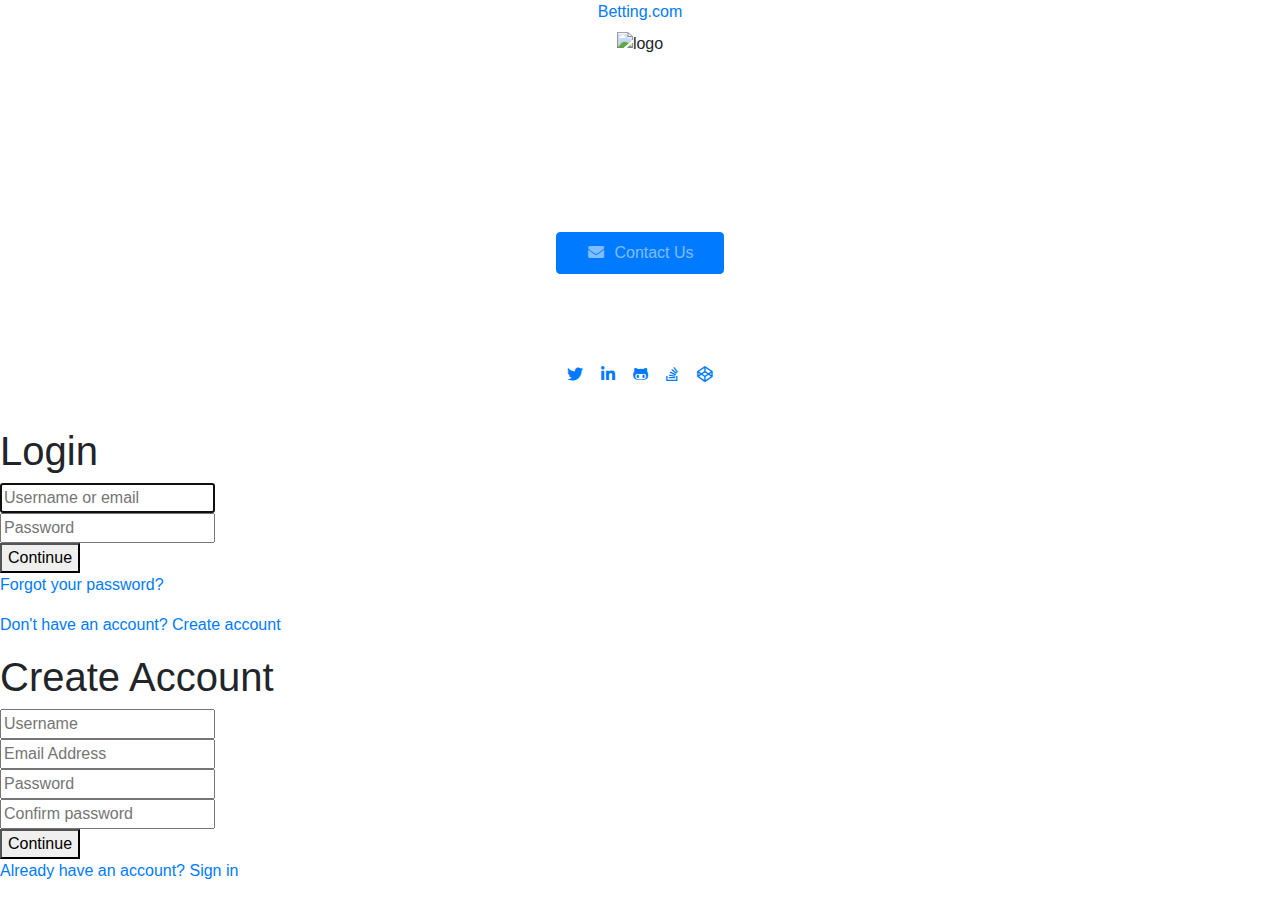
==== login.html @ e4be3099 "Add files via upload" ====
<!DOCTYPE html>
<html lang="en"> 
<head>
    <title>Betting Website</title>
    <!-- Meta -->
    <meta charset="utf-8">
    <meta http-equiv="X-UA-Compatible" content="IE=edge">
    <meta name="viewport" content="width=device-width, initial-scale=1.0">
    <meta name="description" content="Betting Website">
    <meta name="author" content="https://www.youtube.com/premierleague">    
    <link rel="shortcut icon" href="images/soccer_ball.jpg"> 
    
    <!-- FontAwesome CSS-->
	<link rel="stylesheet" href="https://cdnjs.cloudflare.com/ajax/libs/font-awesome/5.13.0/css/all.min.css">
	<!-- Bootstrap CSS-->
	<link rel="stylesheet" href="https://stackpath.bootstrapcdn.com/bootstrap/4.4.1/css/bootstrap.min.css" integrity="sha384-Vkoo8x4CGsO3+Hhxv8T/Q5PaXtkKtu6ug5TOeNV6gBiFeWPGFN9MuhOf23Q9Ifjh" crossorigin="anonymous">  
	<!-- Theme CSS -->
	<link rel="stylesheet" href="css/style.css">

</head> 

<body id="login_body">
    
    <header class="header text-center">	    
	    <a class="site-title pt-lg-4 mb-0" href="index.html">Betting.com</a>
        
	    <nav class="navbar navbar-expand-lg navbar-dark" >
           
			<button class="navbar-toggler" type="button" data-toggle="collapse" data-target="#navigation" aria-controls="navigation" aria-expanded="false" aria-label="Toggle navigation">
			<span class="navbar-toggler-icon"></span>
			</button>

			<div id="navigation" class="collapse navbar-collapse flex-column" >
				<img class="mb-3 mx-auto logo" src="images/soccer_ball.jpg" alt="logo" >			
				
				<ul class="navbar-nav flex-column text-sm-center text-md-left">
					<li class="nav-item">
					    <a class="nav-link" href="index.html"><i class="fas fa-home fa-fw mr-2"></i>Betting Home <span class="sr-only">(current)</span></a>
					</li>
					<li class="nav-item">
					    <a class="nav-link" href="post.html"><i class="fas fa-file-alt fa-fw mr-2"></i>Betting games</a>
					</li>
					<li class="nav-item active">
					    <a class="nav-link" href="page.html"><i class="fas fa-file-image fa-fw mr-2"></i>Purchase history</a>
					</li>
					<li class="nav-item">
					    <a class="nav-link" href="archive.html"><i class="fas fa-archive fa-fw mr-2"></i>About us</a>
					</li>
					<li class="nav-item">
					    <a class="nav-link btn btn-primary" href="contact.html"><i class="fas fa-envelope fa-fw mr-2"></i>Contact Us</a>
					</li>
                    <li class="nav-item" id="login_page">
                        <a class="nav-link" id="login-page" href="login.html"><i class = "fas fa-envelope fa-fw mr-2"></i>Log In or Sign Up</a>
                    </li>
				</ul>
				<hr>
				<ul class="social-list list-inline py-3 mx-auto">
					<li class="list-inline-item"><a href="#"><i class="fab fa-twitter fa-fw"></i></a></li>
					<li class="list-inline-item"><a href="#"><i class="fab fa-linkedin-in fa-fw"></i></a></li>
					<li class="list-inline-item"><a href="#"><i class="fab fa-github-alt fa-fw"></i></a></li>
					<li class="list-inline-item"><a href="#"><i class="fab fa-stack-overflow fa-fw"></i></a></li>
					<li class="list-inline-item"><a href="#"><i class="fab fa-codepen fa-fw"></i></a></li>
				</ul>

			</div>
		</nav>
    </header>

    <div class="login_container">
        <form class="form" id="login">
            <h1 class="form__title">Login</h1>
            <div class="form__message form__message--error"></div>
            <div class="form__input-group">
                <input type="text" class="form__input" autofocus placeholder="Username or email">
                <div class="form__input-error-message"></div>
            </div>
            <div class="form__input-group">
                <input type="password" class="form__input" autofocus placeholder="Password">
                <div class="form__input-error-message"></div>
            </div>
            <button class="form__button" type="submit">Continue</button>
            <p class="form__text">
                <a href="#" class="form__link" id="forgot">Forgot your password?</a>
            </p>
            <p class="form__text">
                <a class="form__link" href="signup.html" id="linkCreateAccount">Don't have an account? Create account</a>
            </p>
        </form>
        <form class="form form--hidden" id="createAccount">
            <h1 class="form__title">Create Account</h1>
            <div class="form__message form__message--error"></div>
            <div class="form__input-group">
                <input type="text" id="signupUsername" class="form__input" autofocus placeholder="Username">
                <div class="form__input-error-message"></div>
            </div>
            <div class="form__input-group">
                <input type="text" class="form__input" autofocus placeholder="Email Address">
                <div class="form__input-error-message"></div>
            </div>
            <div class="form__input-group">
                <input type="password" class="form__input" autofocus placeholder="Password">
                <div class="form__input-error-message"></div>
            </div>
            <div class="form__input-group">
                <input type="password" class="form__input" autofocus placeholder="Confirm password">
                <div class="form__input-error-message"></div>
            </div>
            <button class="form__button" type="submit">Continue</button>
            <p class="form__text">
                <a class="form__link" href="login.html" id="linkLogin">Already have an account? Sign in</a>
            </p>
        </form>
    </div>
    
    <!--<div class="main-wrapper">
	    <header class="page-title theme-bg-light text-center gradient py-5">
			<h1 class="heading">Purchase History</h1>
		</header>
		<section class="theme-bg-dark py-5 text-center text-light">
			    <form class="signup-form form-inline justify-content-center pt-3">
                    <div class="form-group">
                        <label class="sr-only" for="semail">Your email</label>
                        <input type="email" id="semail" name="semail1" class="form-control mr-md-1 semail" placeholder="Enter email">
                    </div>
                    <button type="submit" class="btn btn-primary">Subscribe</button>
                </form>
	    </section>
	    <article class="about-section content px-3 py-5 p-md-5">
		    <div class="container">			    
			    <p>Lorem ipsum dolor sit amet, consectetuer adipiscing elit. Aenean commodo ligula eget dolor. Aenean massa. Cum sociis natoque penatibus et magnis dis parturient montes, nascetur ridiculus mus. Donec quam felis, ultricies nec, pellentesque eu, pretium quis, sem. Nulla consequat massa quis enim. Donec pede justo, fringilla vel, aliquet nec, vulputate eget, arcu. In enim justo, rhoncus ut, imperdiet a, venenatis vitae, justo. Nullam dictum felis eu pede mollis pretium. Integer tincidunt. Cras dapibus. Vivamus elementum semper nisi. Aenean vulputate eleifend tellus. </p>
			    <figure><img class="img-fluid" src="images/about-me.jpg" alt="image"></figure>
			    <h5 class="mt-5">About The Blog</h5>
			    <p>Vivamus elementum semper nisi. Aenean vulputate eleifend tellus. Aenean leo ligula, porttitor eu, consequat vitae, eleifend ac, enim. Aliquam lorem ante, dapibus in, viverra quis, feugiat a, tellus. Phasellus viverra nulla ut metus varius laoreet. Quisque rutrum. Aenean imperdiet. Etiam ultricies nisi vel augue. Curabitur ullamcorper ultricies nisi. Nam eget dui. Etiam rhoncus. Maecenas tempus, tellus eget condimentum rhoncus, sem quam semper libero, sit amet adipiscing sem neque sed ipsum. Nam quam nunc, blandit vel, luctus pulvinar, hendrerit id, lorem. Maecenas nec odio et ante tincidunt tempus. Donec vitae sapien ut libero venenatis faucibus. Nullam quis ante. Etiam sit amet orci eget eros faucibus tincidunt. Duis leo. Sed fringilla mauris sit amet nibh. Donec sodales sagittis magna. Sed consequat, leo eget bibendum sodales, augue velit cursus nunc, quis gravida magna mi a libero. Fusce vulputate eleifend sapien. Vestibulum purus quam, scelerisque ut, mollis sed, nonummy id, metus.</p>
			    <h5 class="mt-5">My Skills and Experiences</h5>
			    <p>Vivamus elementum semper nisi. Aenean vulputate eleifend tellus. Aenean leo ligula, porttitor eu, consequat vitae, eleifend ac, enim. Aliquam lorem ante, dapibus in, viverra quis, feugiat a, tellus. Phasellus viverra nulla ut metus varius laoreet. Quisque rutrum. Aenean imperdiet. Etiam ultricies nisi vel augue. Curabitur ullamcorper ultricies nisi.</p>
			    <h5 class="mt-5">Side Projects</h5>
			    <p>Vivamus elementum semper nisi. Aenean vulputate eleifend tellus. Aenean leo ligula, porttitor eu, consequat vitae, eleifend ac, enim. Aliquam lorem ante, dapibus in, viverra quis, feugiat a, tellus. Phasellus viverra nulla ut metus varius laoreet. Quisque rutrum. Aenean imperdiet. Etiam ultricies nisi vel augue. Curabitur ullamcorper ultricies nisi.</p>
			    
		    </div>
	    </article>
	    
	    
	    
	    <footer class="footer text-center py-2 theme-bg-dark">
		   
            <p class="copyright"><a href="https://www.youtube.com/premierleague">FollowLeague</a></p>
		   
	    </footer>
    
    </div><!--//main-wrapper-->
    
    
    <!-- Bootstrap Javascript -->          
	<script src="https://code.jquery.com/jquery-3.4.1.slim.min.js" integrity="sha384-J6qa4849blE2+poT4WnyKhv5vZF5SrPo0iEjwBvKU7imGFAV0wwj1yYfoRSJoZ+n" crossorigin="anonymous"></script>
	<script src="https://cdn.jsdelivr.net/npm/popper.js@1.16.0/dist/umd/popper.min.js" integrity="sha384-Q6E9RHvbIyZFJoft+2mJbHaEWldlvI9IOYy5n3zV9zzTtmI3UksdQRVvoxMfooAo" crossorigin="anonymous"></script>
	<script src="https://stackpath.bootstrapcdn.com/bootstrap/4.4.1/js/bootstrap.min.js" integrity="sha384-wfSDF2E50Y2D1uUdj0O3uMBJnjuUD4Ih7YwaYd1iqfktj0Uod8GCExl3Og8ifwB6" crossorigin="anonymous"></script>
	<script src="js/main.js"></script>

</body>
</html>
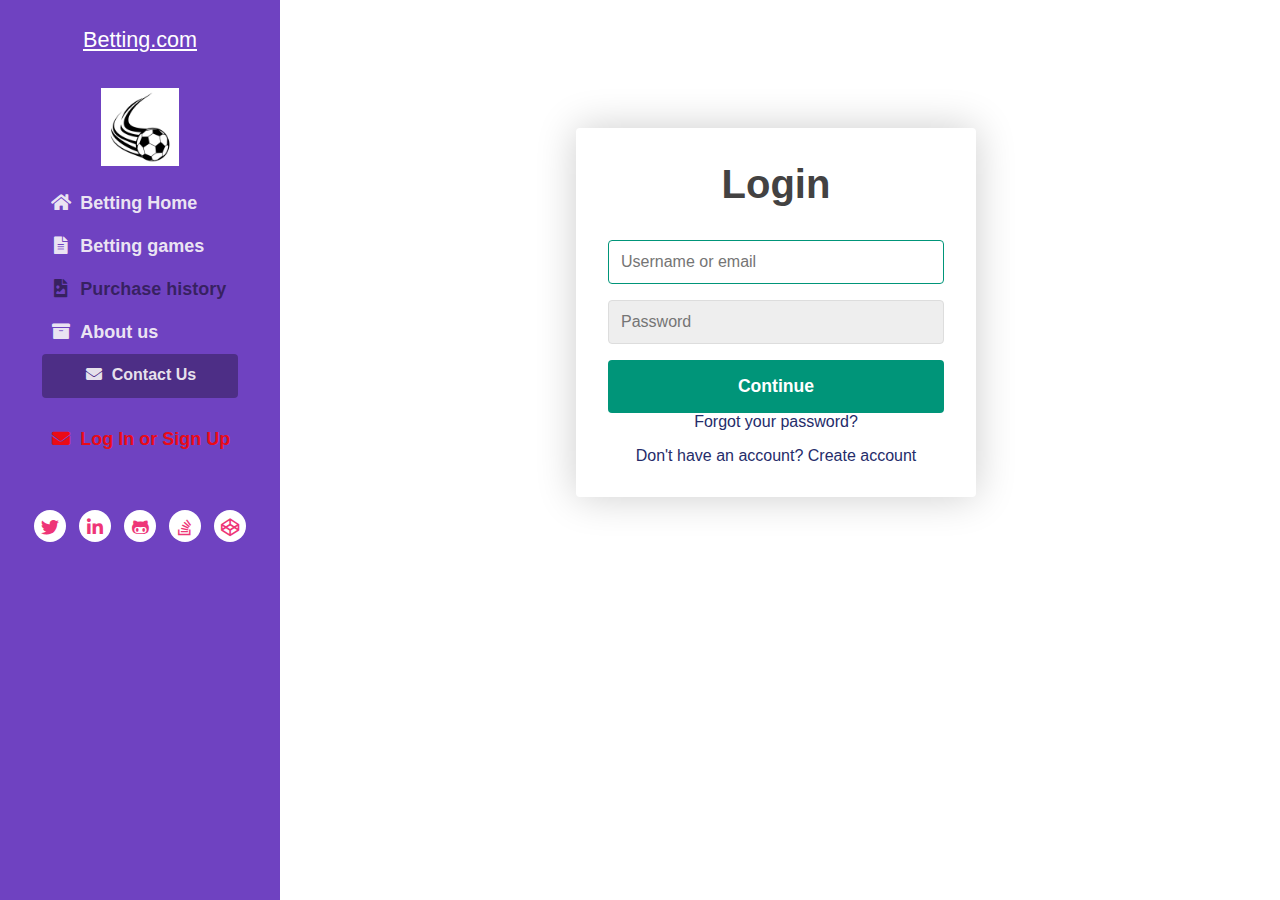
==== commit f2605155: "Add files via upload" ====
--- a/login.html
+++ b/login.html
@@ -71,14 +71,14 @@
             <h1 class="form__title">Login</h1>
             <div class="form__message form__message--error"></div>
             <div class="form__input-group">
-                <input type="text" class="form__input" autofocus placeholder="Username or email">
+                <input type="text" class="form__input" autofocus placeholder="Username or email" id="login_username">
                 <div class="form__input-error-message"></div>
             </div>
             <div class="form__input-group">
-                <input type="password" class="form__input" autofocus placeholder="Password">
+                <input type="password" class="form__input" autofocus placeholder="Password" id="login_pwd">
                 <div class="form__input-error-message"></div>
             </div>
-            <button class="form__button" type="submit">Continue</button>
+            <button class="form__button" id="login_button" type="submit" onclick="login()">Continue</button>
             <p class="form__text">
                 <a href="#" class="form__link" id="forgot">Forgot your password?</a>
             </p>
@@ -90,22 +90,22 @@
             <h1 class="form__title">Create Account</h1>
             <div class="form__message form__message--error"></div>
             <div class="form__input-group">
-                <input type="text" id="signupUsername" class="form__input" autofocus placeholder="Username">
+                <input type="text" class="form__input" autofocus placeholder="Username" id="signup_username">
                 <div class="form__input-error-message"></div>
             </div>
             <div class="form__input-group">
-                <input type="text" class="form__input" autofocus placeholder="Email Address">
+                <input type="text" class="form__input" autofocus placeholder="Email Address" id="signup_email">
                 <div class="form__input-error-message"></div>
             </div>
             <div class="form__input-group">
-                <input type="password" class="form__input" autofocus placeholder="Password">
+                <input type="password" class="form__input" autofocus placeholder="Password" id="signup_pwd">
                 <div class="form__input-error-message"></div>
             </div>
             <div class="form__input-group">
-                <input type="password" class="form__input" autofocus placeholder="Confirm password">
+                <input type="password" class="form__input" autofocus placeholder="Confirm password" id="rpt_pwd">
                 <div class="form__input-error-message"></div>
             </div>
-            <button class="form__button" type="submit">Continue</button>
+            <button class="form__button" id="signup_button" type="submit" onclick="signup()">Continue</button>
             <p class="form__text">
                 <a class="form__link" href="login.html" id="linkLogin">Already have an account? Sign in</a>
             </p>
--- a/css/style.css
+++ b/css/style.css
@@ -0,0 +1,977 @@
+:root {
+    --blue: #007bff;
+    --indigo: #6610f2;
+    --purple: #6f42c1;
+    --pink: #ee3577;
+    --red: #dc3545;
+    --orange: #f68e62;
+    --yellow: #ffc107;
+    --green: #28a745;
+    --teal: #20c997;
+    --cyan: #17a2b8;
+    --white: #fff;
+    --gray: #767575;
+    --gray-dark: #434242;
+    --primary: #6f42c1;
+    --secondary: #4f4f4f;
+    --success: #28a745;
+    --info: #17a2b8;
+    --warning: #ffc107;
+    --danger: #dc3545;
+    --light: #c2c2c2;
+    --lightgray: #eeeeee;
+    --dark: #434242;
+    --breakpoint-xs: 0;
+    --breakpoint-sm: 576px;
+    --breakpoint-md: 768px;
+    --breakpoint-lg: 992px;
+    --breakpoint-xl: 1200px;
+    --font-family-sans-serif: -apple-system, BlinkMacSystemFont, "Segoe UI", Roboto, "Helvetica Neue", Arial, "Noto Sans", sans-serif, "Apple Color Emoji", "Segoe UI Emoji", "Segoe UI Symbol", "Noto Color Emoji";
+    --font-family-monospace: SFMono-Regular, Menlo, Monaco, Consolas, "Liberation Mono", "Courier New", monospace;
+    /* Font Sizes */
+    --font-normal: 1em;
+    --font-small: 0.8125rem;
+    /* Sidebar */
+    --sidebar-width: 280px;
+    --content-max-width: 860px;
+}
+
+*,
+*::before,
+*::after {
+    box-sizing: border-box
+}
+
+html {
+    line-height: 1.15;
+}
+body {
+    color: var(--secondary);
+    overflow-x: hidden
+}
+a{
+    color: var(--pink);
+}
+h1,
+h2,
+h3,
+h4,
+h5,
+h6 {
+    color: var(--gray-dark);
+    font-weight: bold
+}
+
+.btn {
+    font-weight: bold;
+    padding: .375rem 1rem;
+    height: 2.75rem;
+    transition: all 0.4s ease-in-out
+}
+
+
+.btn:focus,
+.btn.focus {
+    box-shadow: none !important
+}
+
+.btn-primary {
+    color: #fff
+}
+
+.form-control {
+    padding-top: 0.875rem;
+    padding-bottom: 0.875rem;
+    height: 2.75rem;
+    border-color: var(--light)
+}
+
+.theme-bg-light {
+    background: var(--light) !important
+}
+
+.theme-bg-dark {
+    background: var(--dark) !important
+}
+
+.header {
+    position: fixed;
+    left: 0;
+    top: 0;
+    height: 100vh;
+    width: var(--sidebar-width);
+    background: var(--primary);
+    color: #fff
+}
+.header .site-title {
+    color:var(--white);
+    font-size:1.2em;
+    display:block;
+}
+
+.header .btn-primary {
+    background: rgba(0, 0, 0, 0.3);
+    border-color: transparent;
+    font-size: 1rem;
+    padding-top: 0.5rem
+}
+
+.header .btn-primary:hover {
+    background: rgba(0, 0, 0, 0.4);
+    border-color: transparent
+}
+
+.header .navbar {
+    padding: 2rem 1rem
+}
+
+.header .navbar-dark .navbar-toggler {
+    border: none;
+    padding: .25rem .6rem
+}
+
+.header .navbar-dark .navbar-toggler:hover {
+    -webkit-opacity: 1;
+    -moz-opacity: 1;
+    opacity: 1
+}
+
+.header .navbar-dark .navbar-toggler-icon {
+    background-image: url("data:image/svg+xml;charset=utf8,%3Csvg viewBox='0 0 32 32' xmlns='http://www.w3.org/2000/svg'%3E%3Cpath stroke='rgba(256,256,256, 1)' stroke-width='3' stroke-linecap='round' stroke-miterlimit='10' d='M4 8h24M4 16h24M4 24h24'/%3E%3C/svg%3E");
+}
+
+.header .nav-item {
+    font-weight: bold
+}
+
+.header .nav-item.active .nav-link {
+    color: rgba(0, 0, 0, 0.5)
+}
+
+.header .nav-item.active .nav-link:hover {
+    text-decoration: none
+}
+
+.header .nav-item .nav-link {
+    color: rgba(252, 250, 250, 0.9)
+}
+
+.header .nav-item .nav-link:hover {
+    text-decoration: underline;
+    color: rgba(0, 0, 0, 0.6)
+}
+.logo{
+    width:78px;
+}
+.social-list a {
+    width: 32px;
+    height: 32px;
+    padding-top: 5px;
+    display: inline-block;
+    text-align: center;
+    border-radius: 50%;
+    transition: all 0.2s ease-in-out;
+    background-color: #fff
+}
+
+.social-list a:hover {
+    color: var(--secondary);
+    background-color: rgba(255, 255, 255, 0.8)
+}
+
+.main-wrapper {
+    margin-left: var(--sidebar-width);
+    background: #fff;
+}
+
+.main-wrapper .container {
+    max-width: var(--content-max-width);
+}
+.page-title {
+    position:sticky;
+    top:0;
+    z-index:9999;
+    transition:all .2s;
+}
+.sticky{
+    padding:1em 0 !important;
+}
+.page-title .heading {
+    font-size: 2rem;
+    font-weight: bold;
+    color:white;
+}
+
+.footer {
+    color: rgba(255, 255, 255, 0.7)
+}
+
+.footer a {
+    color: #fff
+}
+.gradient{
+    background: rgb(43,43,43);
+    background: linear-gradient(151deg, var(--orange) 0%, var(--pink) 35%,var(--primary) 100%) !important;
+}
+.content .post .title {
+    font-size: 1.275rem
+}
+
+.content .post .title a {
+    color: var(--gray-dark)
+}
+
+.content .post .title a:hover {
+    color: var(--gray-dark)
+}
+
+.content .post .post-thumb {
+    max-width: 160px;
+    border-radius: 2px
+}
+
+.content .post .intro {
+    font-size: 0.875rem
+}
+
+.content .post .more-link {
+    font-size: var(--font-small);
+}
+
+.meta {
+    color: #8f8f8f;
+    font-size: var(--font-small);
+}
+
+.meta span {
+    display: inline-block;
+    margin-right:.25em;
+}
+
+.meta span a {
+    color: #8f8f8f
+}
+.meta span.tag {
+    background-color: var(--lightgray);
+    padding:0 .5em;
+    border-radius:5px;
+}
+.meta span a:hover {
+    color: var(--secondary)
+}
+
+
+
+.meta span:last-child:after {
+    display: none
+}
+
+.blog-nav .nav-link {
+    background: var(--primary);
+    color: #fff;
+    font-size: 1rem;
+    padding: 1rem;
+    font-weight: bold;
+    position: relative
+}
+
+.blog-nav .nav-link:hover {
+    background: var(--secondary);
+}
+
+.blog-nav .nav-link-prev {
+    border-right: 1px solid var(--secondary);
+}
+
+.blog-nav .arrow-prev {
+    position: absolute;
+    left: 1rem;
+    top: 1.25rem;
+    color: #fff
+}
+
+.blog-nav .arrow-next {
+    position: absolute;
+    right: 1rem;
+    top: 1.25rem;
+    color: #fff
+}
+
+.content .title {
+    font-weight: bold;
+    font-size: 2rem
+}
+
+.content .content-body p,
+.content .content-body li {
+    font-size: 1.125rem;
+    line-height: 1.6
+}
+
+.content .content-body h1 {
+    font-size: 2.125rem
+}
+
+.content .content-body h2 {
+    font-size: 2rem
+}
+
+.content .content-body h3 {
+    font-size: 1.75rem
+}
+
+.content .content-body h4 {
+    font-size: 1.5rem
+}
+
+.content .content-body h5 {
+    font-size: 1.25rem
+}
+
+.content .content-body h6 {
+    font-size: 1.125rem
+}
+
+.content .image-caption {
+    color: #8f8f8f;
+    font-size: 0.875rem
+}
+
+.content .image-caption a {
+    color: #8f8f8f;
+    text-decoration: underline
+}
+
+.content .image-caption a:hover {
+    color: var(--secondary)
+}
+
+.content .blockquote {
+    font-family: Georgia, "Times New Roman", Times, serif;
+    border-left: 2px solid var(--gray-dark);
+    font-size: 1.5rem
+}
+
+.content .blockquote p {
+    font-size: 1.5rem
+}
+
+@media (prefers-reduced-motion: reduce) {
+    .social-list a {
+        transition: none
+    }
+    .btn {
+        transition: none
+    }
+}
+
+@media (min-width: 768px) {
+   
+    
+}
+
+@media (max-width: 991.98px) {
+    .page-title {
+        position:static;
+    }
+    .header {
+        position: sticky;
+        width: inherit;
+        height: auto
+    }
+
+    .header .site-title {
+        width: 100%;
+        position: absolute;
+        left: 0;
+        top: 1.2rem;
+        color:var(--white);
+        font-size:1.5em;
+        display:block;
+    }
+
+    .header .btn-primary {
+        width: 100%
+    }
+
+    .header .navbar {
+        padding: 1rem
+    }
+
+    .main-wrapper {
+        margin-left: 0
+    }
+}
+
+@media (max-width: 767.98px) {
+    
+}
+
+
+
+/* -------------------------------------------------------------------------- */
+/*	12. Comments
+/* -------------------------------------------------------------------------- */
+
+
+/* Comment Headers ----------------------------- */
+
+.comments-wrapper {
+	margin-top: 3rem;
+}
+
+.comment-reply-title {
+	margin: 0 0 4rem 0;
+	text-align: center;
+}
+
+
+/* Comment Item ----------------------------- */
+
+/* COMMENT HEADER */
+
+.comments .comment,
+.comments .pingback,
+.comments .trackback,
+.comments .review {
+	padding-top: 3.5rem;
+}
+
+div.comment:first-of-type {
+	margin-top: 3.5rem;
+	padding-top: 0;
+}
+
+.comments .comments-header + div {
+	margin-top: 0;
+	padding-top: 0;
+}
+
+.comment-body {
+	position: relative;
+}
+
+.comment .comment {
+	padding-left: 5%;
+}
+
+.comment-meta {
+	line-height: 1.1;
+	margin-bottom: 0;
+	min-height: 5rem;
+	padding-left: 5rem;
+	position: relative;
+}
+
+.hide-avatars .comment-meta {
+	min-height: 0;
+	padding-left: 0;
+}
+
+.comment-meta a {
+	color: inherit;
+}
+
+.comment-author {
+	font-size: 1.8rem;
+	font-weight: 700;
+	letter-spacing: -0.027777778em;
+}
+
+.comment-author a {
+	text-decoration: underline;
+}
+
+.comment-author a:hover,
+.comment-author a:focus {
+	text-decoration: none;
+}
+
+.comment-meta .avatar {
+	height: 4rem;
+	position: absolute;
+	left: 0;
+	top: 0;
+	width: 4rem;
+}
+
+.comment-author .url {
+	text-decoration: underline;
+}
+
+.comment-metadata {
+	color: var(--gray);
+	font-size: var(--font-small);
+	font-weight: 500;
+	margin-top: 0.6rem;
+}
+
+.comment-metadata a {
+	text-decoration: none;
+}
+
+.comment-metadata a:focus,
+.comment-metadata a:hover {
+	text-decoration: underline;
+}
+
+
+/* COMMENT CONTENT */
+
+.comment-content.entry-content > *:not(.alignwide):not(.alignfull):not(.alignleft):not(.alignright):not(.is-style-wide) {
+    width: 100%;
+    background-color:var(--lightgray);
+    padding:.5em;
+}
+
+.comment-content.entry-content .alignleft {
+
+	/*rtl:ignore*/
+	margin-left: 0;
+}
+
+.comment-content.entry-content .alignright {
+
+	/*rtl:ignore*/
+	margin-right: 0;
+}
+
+/* COMMENT FOOTER */
+
+.comment-footer-meta {
+	align-items: center;
+	display: flex;
+	flex-wrap: wrap;
+	font-size: var(--font-small);
+	font-weight: 600;
+	justify-content: flex-start;
+	letter-spacing: 0.030833333em;
+	line-height: 1;
+	margin: 1.5rem 0 -1rem -1.5rem;
+	text-transform: uppercase;
+}
+
+.comment-footer-meta > * {
+	margin: 0 0 1rem 1.5rem;
+}
+
+.comment-reply-link {
+    background-color: var(--primary);
+    border-radius:2px;
+	color: #fff;
+	display: block;
+	padding: 0.7rem;
+}
+
+.bypostauthor .comment-footer-meta .by-post-author {
+	display: block;
+}
+
+.comment-footer-meta a {
+	text-decoration: none;
+}
+
+.comment-footer-meta a:focus,
+.comment-footer-meta a:hover {
+	text-decoration: underline;
+}
+
+
+/* Pingbacks & Trackbacks ------------------------- */
+
+.pingback .comment-meta,
+.trackback .comment-meta {
+	padding-left: 0;
+}
+
+
+/* Comments Pagination ---------------------------- */
+
+.comments-pagination {
+	display: flex;
+	flex-wrap: wrap;
+	justify-content: space-between;
+	margin-top: 6rem;
+	text-align: center;
+}
+
+.comments-pagination.only-next {
+	justify-content: flex-end;
+}
+
+.comments-pagination .page-numbers {
+	display: none;
+	text-decoration: none;
+}
+
+.comments-pagination .page-numbers:focus,
+.comments-pagination .page-numbers:hover {
+	text-decoration: underline;
+}
+
+.comments-pagination .prev,
+.comments-pagination .next {
+	display: block;
+}
+
+.comments-pagination .prev {
+	left: 0;
+}
+
+.comments-pagination .next {
+	right: 0;
+	text-align: right;
+}
+
+
+/* Comment Respond ---------------------------- */
+
+.comment-respond::after {
+	clear: both;
+	content: "";
+	display: block;
+}
+
+.comment-respond .comment-notes,
+.comment-respond .logged-in-as {
+	color: #6d6d6d;
+	font-size: 1.6rem;
+	line-height: 1.4;
+	margin: -3rem 0 4rem 0;
+	text-align: center;
+}
+
+.comment-respond .comment-notes a,
+.comment-respond .logged-in-as a {
+	color: inherit;
+	text-decoration: none;
+}
+
+.comment-respond .comment-notes a:focus,
+.comment-respond .comment-notes a:hover,
+.comment-respond .logged-in-as a:focus,
+.comment-respond .logged-in-as a:hover {
+	text-decoration: underline;
+}
+
+.comment-respond p {
+	line-height: 1.1;
+	margin-bottom: 2rem;
+	margin-left: auto;
+	margin-right: auto;
+}
+
+.comment-respond p:not(.comment-notes) {
+	max-width: 58rem;
+}
+
+.comment-form-cookies-consent {
+	align-items: baseline;
+	display: flex;
+}
+
+.comment-respond > p:last-of-type {
+	margin-bottom: 0;
+}
+
+.comment-respond label {
+	display: block;
+}
+
+.comment-respond input[type="checkbox"] + label {
+	font-size: 1.5rem;
+	line-height: 1.25;
+}
+
+.comment-respond input[type="text"],
+.comment-respond input[type="email"],
+.comment-respond textarea {
+	margin-bottom: 0;
+}
+
+.comment-respond textarea {
+	height: 15rem;
+}
+
+.comment-respond #submit {
+	display: block;
+}
+
+.comment-respond .comments-closed {
+	text-align: center;
+}
+
+
+/* Reply Respond ---------------------------- */
+
+.comments .comment-respond {
+	padding: 3rem 0 0;
+}
+
+.comments .comment-respond .comment-reply-title,
+.comments .comment-respond .comment-notes,
+.comments .comment-respond .logged-in-as {
+	text-align: left;
+}
+
+.comment-reply-title small {
+	display: block;
+	font-size: 1.6rem;
+	font-weight: 600;
+	letter-spacing: -0.0277em;
+	margin: 0.5rem 0 0 0;
+	white-space: nowrap;
+}
+
+.comment-reply-title small a {
+	text-decoration: none;
+}
+
+.comment-reply-title small a:focus,
+.comment-reply-title small a:hover {
+	text-decoration: underline;
+}
+
+#Liverpool, #Arsenal{
+    width: 200px;
+    height: 100px;
+    padding-right: 15%;
+    padding-left: 15%;
+}
+
+#Liverpool{
+    margin-left: 45%;
+}
+
+#Arsenal{
+    margin-left: 125%;
+}
+
+#betting_table {
+    display: flex;
+    margin-bottom: 20px;
+}
+
+#team_name{
+    display: flex;
+}
+
+#home_team{
+    padding-left: 18%;
+    padding-right: 15%;
+}
+
+#away_team{
+    padding-left: 21%;
+    padding-right: 15%;
+}
+
+#win_button{
+    background-color:red;
+    color: white;
+    font-family: "Times New Roman", Times, serif;
+    font-size: 30px;
+    margin-left: 18%;
+    margin-right: 10%;
+    border: none;
+    border-radius: 5px;
+    border: 2px solid #4CAF50;
+}
+
+#draw_button{
+    background-color:red;
+    color: white;
+    font-family: "Times New Roman", Times, serif;
+    font-size: 30px;
+    margin-left: 3%;
+    margin-right: 10%;
+    border: none;
+    border-radius: 5px;
+    border: 2px solid #4CAF50;
+}
+
+#loss_button{
+    background-color:red;
+    color: white;
+    font-family: "Times New Roman", Times, serif;
+    font-size: 30px;
+    margin-left: 2%;
+    margin-right: 10%;
+    border: none;
+    border-radius: 5px;
+    border: 2px solid #4CAF50;
+}
+
+#win_button:hover {
+    cursor: pointer;
+    background-color: #fc5f03;
+    transform: matrix(1.1);
+    box-shadow: 0 12px 16px 0 rgba(0,0,0,0.24), 0 17px 50px 0 rgba(0,0,0,0.19);
+}
+
+#draw_button:hover {
+    cursor: pointer;
+    background-color: #fc5f03;
+    transform: matrix(1.1);
+    box-shadow: 0 12px 16px 0 rgba(0,0,0,0.24), 0 17px 50px 0 rgba(0,0,0,0.19);
+}
+
+#loss_button:hover {
+    cursor: pointer;
+    background-color: #fc5f03;
+    transform: matrix(1.1);
+    box-shadow: 0 12px 16px 0 rgba(0,0,0,0.24), 0 17px 50px 0 rgba(0,0,0,0.19);
+}
+
+#win_button:active, #win_button:focus, #draw_button:active, #draw_button:focus, #loss_button:active, #loss_button:focus{
+    background-color: #fc5f03;
+    transform: matrix(1.1);
+    box-shadow: 0 12px 16px 0 rgba(0,0,0,0.24), 0 17px 50px 0 rgba(0,0,0,0.19);
+}
+
+#betting_amount{
+    margin-left: 30%;
+    margin-top: 20px;
+}
+
+
+
+.login_container {
+    width: 400px;
+    max-width: 400px;
+    margin: 1rem;
+    padding: 2rem;
+    box-shadow: 0 0 40px rgba(0, 0, 0, 0.2);
+    border-radius: var(--border-radius);
+    background: #ffffff;
+    margin-left: 45%;
+    margin-top: 10%;
+}
+
+.login_container,
+.form__input,
+.form__button {
+    font: 500 1rem 'Quicksand', sans-serif;
+}
+
+.form--hidden {
+    display: none;
+}
+
+.form > *:first-child {
+    margin-top: 0;
+}
+
+.form > *:last-child {
+    margin-bottom: 0;
+}
+
+.form__title {
+    margin-bottom: 2rem;
+    text-align: center;
+}
+
+.form__message {
+    text-align: center;
+    margin-bottom: 1rem;
+}
+
+.form__message--success {
+    color: var(--color-success);
+}
+
+.form__message--error {
+    color: var(--color-error);
+}
+
+.form__input-group {
+    margin-bottom: 1rem;
+}
+
+.form__input {
+    display: block;
+    width: 100%;
+    padding: 0.75rem;
+    box-sizing: border-box;
+    border-radius: var(--border-radius);
+    border: 1px solid #dddddd;
+    outline: none;
+    background: #eeeeee;
+    transition: background 0.2s, border-color 0.2s;
+}
+
+.form__input:focus {
+    border-color: var(--color-primary);
+    background: #ffffff;
+}
+
+.form__input--error {
+    color: var(--color-error);
+    border-color: var(--color-error);
+}
+
+.form__input-error-message {
+    margin-top: 0.5rem;
+    font-size: 0.85rem;
+    color: var(--color-error);
+}
+
+.form__button {
+    width: 100%;
+    padding: 1rem 2rem;
+    font-weight: bold;
+    font-size: 1.1rem;
+    color: #ffffff;
+    background-color: #4bb544;
+    border: none;
+    border-radius: var(--border-radius);
+    outline: none;
+    cursor: pointer;
+    background: var(--color-primary);
+}
+
+.form__button:hover {
+    background: var(--color-primary-dark);
+}
+
+.form__button:active {
+    transform: scale(0.98);
+}
+
+.form__text {
+    text-align: center;
+}
+
+.form__link {
+    color: var(--color-secondary);
+    text-decoration: none;
+    cursor: pointer;
+}
+
+.form__link:hover {
+    text-decoration: underline;
+}
+
+#login_body {
+    --color-primary: #009579;
+    --color-primary-dark: #007f67;
+    --color-secondary: #252c6a;
+    --color-error: #cc3333;
+    --color-success: #4bb544;
+    --border-radius: 4px;
+
+    margin: 0;
+    display: flex;
+    font-size: 18px;
+    background: url(./background.jpg);
+    background-size: cover;
+}
+
+#login-page{
+    font-size: large;
+    color: rgba(247, 6, 6, 0.918)
+}
+
+#login_page{
+    margin-top: 20px;
+}